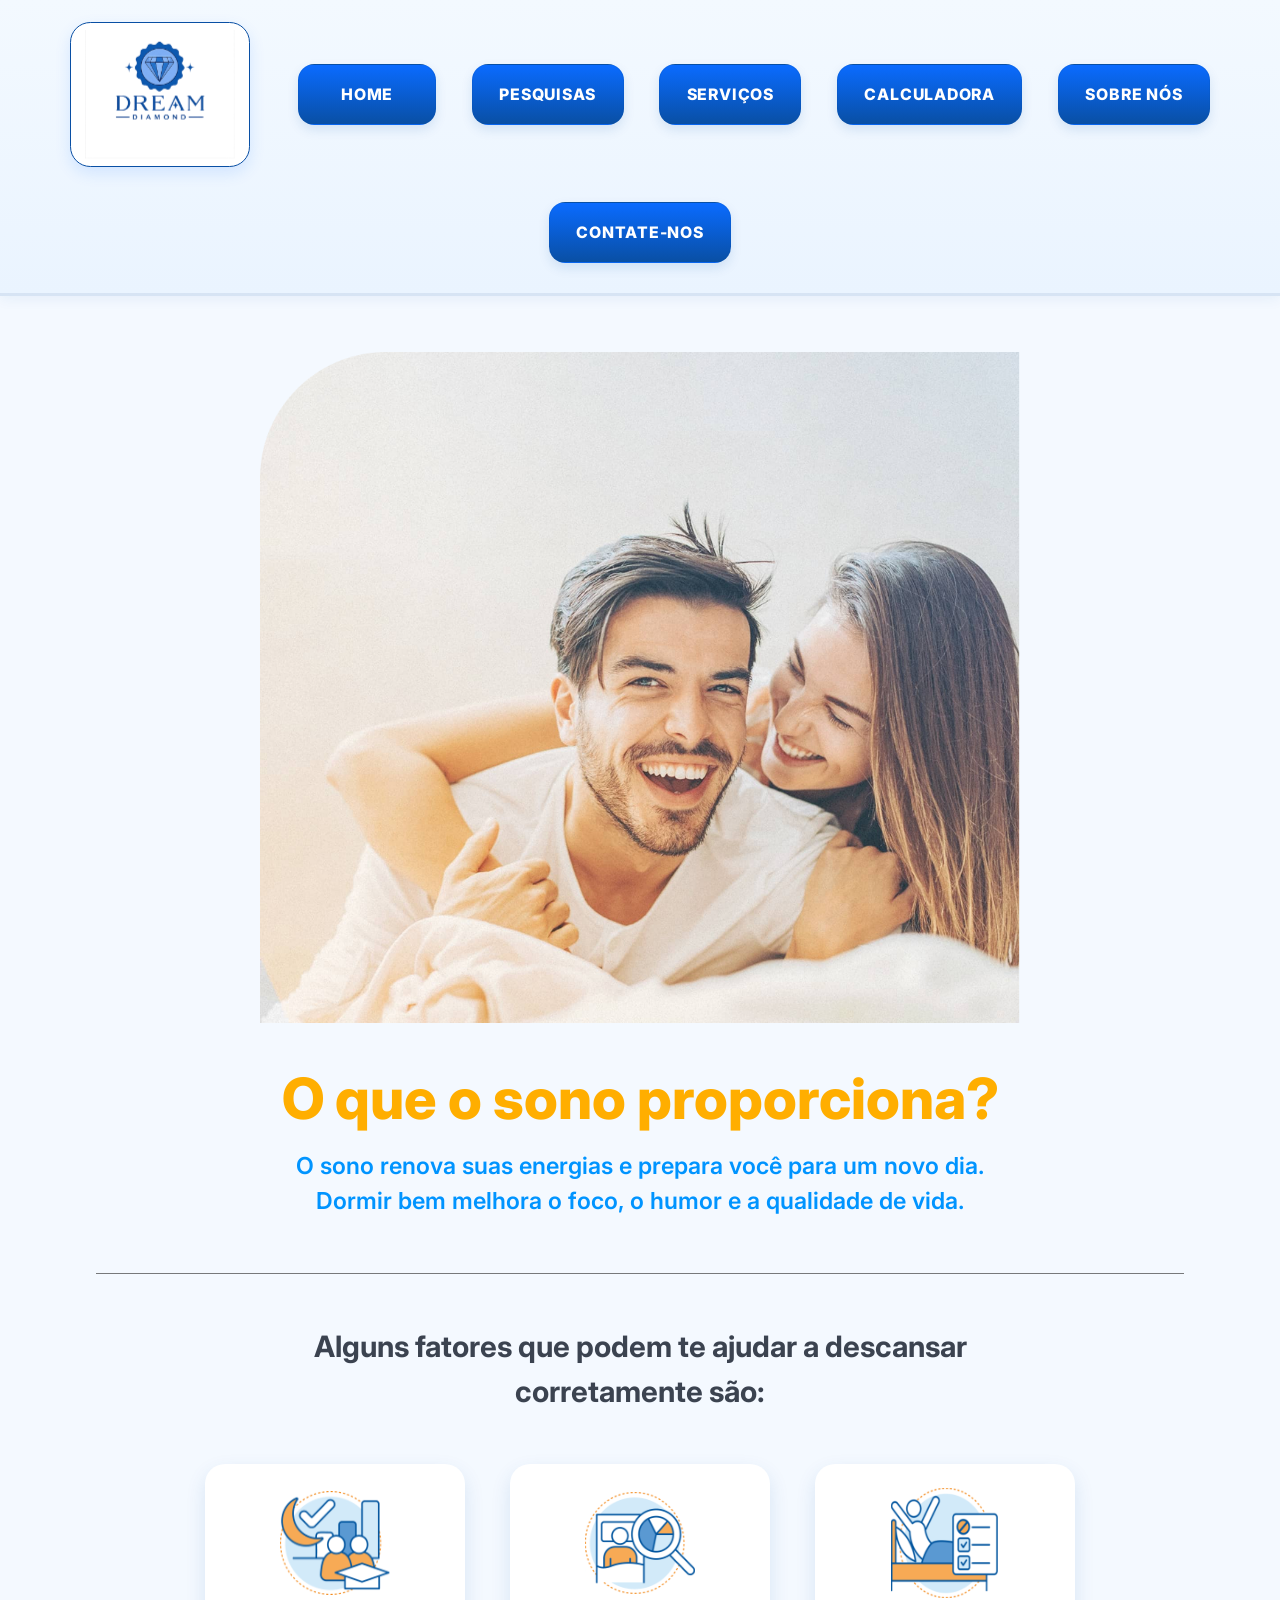
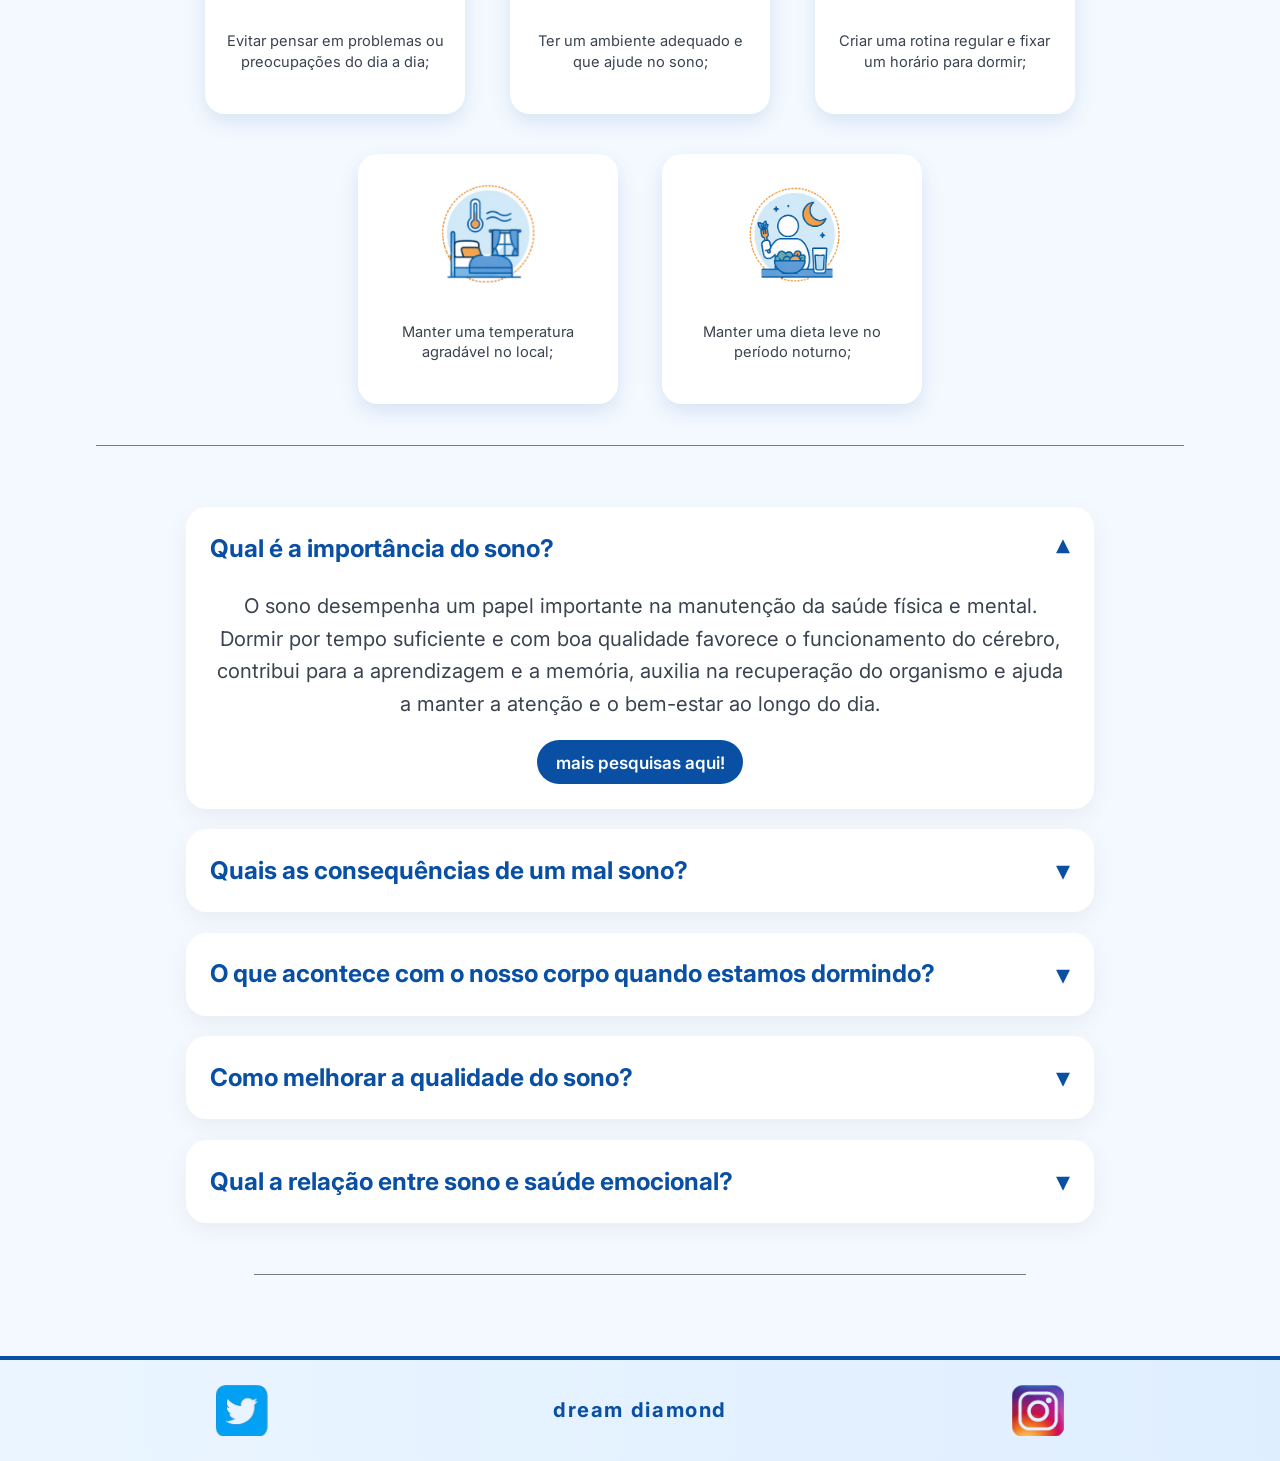
==== index.html @ f8bdc0c9 "page" ====
<!doctype html>
<html lang="pt-br">
  <head>
    <meta charset="UTF-8" />
    <meta name="viewport" content="width=device-width, initial-scale=1.0" />
    <title>Dream Diamond | Home</title>
    <link rel="preconnect" href="https://fonts.googleapis.com" />
    <link rel="preconnect" href="https://fonts.gstatic.com" crossorigin />
    <link
      href="https://fonts.googleapis.com/css2?family=Inter:wght@400;500;600;700;800;900&display=swap"
      rel="stylesheet"
    />
    <link rel="stylesheet" href="css/1-reset.css" />
    <link rel="stylesheet" href="css/Index.css" />
  </head>
  <body>
    <header>
      <nav>
        <ul class="nav-list">
          <li class="logo-item">
            <a href="01-index.html" class="logo-link">
              <img src="Icones/logo.svg" alt="Logo Dream Diamond" />
            </a>
          </li>
          <li><a href="01-index.html" class="ativo">HOME</a></li>
          <li><a href="02-pesquisas.html">PESQUISAS</a></li>
          <li><a href="03-servicos.html">SERVIÇOS</a></li>
          <li><a href="04-calculadora.html">CALCULADORA</a></li>
          <li><a href="05-sobreNos.html">SOBRE NÓS</a></li>
          <li><a href="06-contatenos.html">CONTATE-NOS</a></li>
        </ul>
      </nav>
    </header>

    <main>
      <section class="banner">
        <div class="banner-content">
          <img src="Imagens/img.home.png" alt="Ilustração relacionada ao sono" />
          <h1>O que o sono proporciona?</h1>
          <p>
            O sono renova suas energias e prepara você para um novo dia. Dormir
            bem melhora o foco, o humor e a qualidade de vida.
          </p>
        </div>
      </section>

      <section class="fatores">
        <h2>Alguns fatores que podem te ajudar a descansar corretamente são:</h2>

        <div class="fatores-grid">
          <ul class="div1">
            <li>
              <img src="Icones/home/DT-1.svg" alt="" />
              <p>Evitar pensar em problemas ou preocupações do dia a dia;</p>
            </li>
            <li>
              <img src="Icones/home/DT-2.svg" alt="" />
              <p>Ter um ambiente adequado e que ajude no sono;</p>
            </li>
            <li>
              <img src="Icones/home/DT-3.svg" alt="" />
              <p>Criar uma rotina regular e fixar um horário para dormir;</p>
            </li>
          </ul>

          <ul class="div2">
            <li>
              <img src="Icones/home/DT-4.svg" alt="" />
              <p>Manter uma temperatura agradável no local;</p>
            </li>
            <li>
              <img src="Icones/home/DT-5.png" alt="" />
              <p>Manter uma dieta leve no período noturno;</p>
            </li>
          </ul>
        </div>
      </section>

      <section class="pesquisas">
        <div class="pesquisa-item active">
          <button class="accordion-toggle" type="button" aria-expanded="true">
            <h2>Qual é a importância do sono?</h2>
            <span class="seta">▾</span>
          </button>
          <div class="accordion-content">
            <p>
              O sono desempenha um papel importante na manutenção da saúde física
              e mental. Dormir por tempo suficiente e com boa qualidade favorece o
              funcionamento do cérebro, contribui para a aprendizagem e a memória,
              auxilia na recuperação do organismo e ajuda a manter a atenção e o
              bem-estar ao longo do dia.
            </p>
            <a href="02-pesquisas.html">mais pesquisas aqui!</a>
          </div>
        </div>

        <div class="pesquisa-item">
          <button class="accordion-toggle" type="button" aria-expanded="false">
            <h2>Quais as consequências de um mal sono?</h2>
            <span class="seta">▾</span>
          </button>
          <div class="accordion-content">
            <p>
              A falta de um sono adequado pode afetar a saúde física e mental de
              diversas maneiras. No curto prazo, pode causar sonolência durante o
              dia, dificuldade de concentração, alterações de humor e redução do
              desempenho nas atividades diárias. Quando o problema se torna
              frequente, aumenta o risco de desenvolver doenças como hipertensão,
              diabetes tipo 2, obesidade e problemas cardiovasculares, além de
              comprometer o sistema imunológico.
            </p>
            <a href="02-pesquisas.html">mais pesquisas aqui!</a>
          </div>
        </div>

        <div class="pesquisa-item">
          <button class="accordion-toggle" type="button" aria-expanded="false">
            <h2>O que acontece com o nosso corpo quando estamos dormindo?</h2>
            <span class="seta">▾</span>
          </button>
          <div class="accordion-content">
            <p>
              Durante o sono, o corpo passa por diferentes fases que são
              importantes para a recuperação física e mental. Nas fases mais
              profundas do sono, a frequência cardíaca e a respiração diminuem, os
              músculos relaxam, ocorre a liberação de hormônios, os tecidos são
              reparados e as reservas de energia são restauradas. Já durante o
              sono REM, o cérebro permanece bastante ativo, sendo essa fase
              fundamental para a consolidação da memória, da aprendizagem e do
              processamento das informações adquiridas ao longo do dia.
            </p>
            <a href="02-pesquisas.html">mais pesquisas aqui!</a>
          </div>
        </div>

        <div class="pesquisa-item">
          <button class="accordion-toggle" type="button" aria-expanded="false">
            <h2>Como melhorar a qualidade do sono?</h2>
            <span class="seta">▾</span>
          </button>
          <div class="accordion-content">
            <p>
              Pequenos hábitos diários fazem muita diferença na qualidade do sono.
              Criar uma rotina regular, diminuir o uso de telas antes de dormir,
              manter o ambiente escuro e confortável e evitar cafeína à noite são
              passos simples que ajudam o corpo a descansar melhor e a regular o
              relógio biológico.
            </p>
            <a href="02-pesquisas.html">mais pesquisas aqui!</a>
          </div>
        </div>

        <div class="pesquisa-item">
          <button class="accordion-toggle" type="button" aria-expanded="false">
            <h2>Qual a relação entre sono e saúde emocional?</h2>
            <span class="seta">▾</span>
          </button>
          <div class="accordion-content">
            <p>
              O descanso adequado também influencia diretamente o humor e as
              emoções. Quando o sono é insuficiente, a irritabilidade, a ansiedade e
              a sensação de cansaço aumentam, dificultando o controle emocional e a
              concentração. Já uma boa noite de sono favorece mais equilíbrio,
              estabilidade mental e bem-estar no dia a dia.
            </p>
            <a href="02-pesquisas.html">mais pesquisas aqui!</a>
          </div>
        </div>
      </section>
    </main>

    <footer>
      <div>
        <ul>
          <li>
            <a href="#"><img src="Icones/Footer/twitter.svg" alt="twitter" /></a>
          </li>
        </ul>
      </div>
      <p>dream diamond</p>
      <div>
        <ul>
          <li>
            <a href="#"><img src="Icones/Footer/instagram.svg" alt="instagram" /></a>
          </li>
        </ul>
      </div>
    </footer>

    <script src="index.js"></script>
  </body>
</html>
---- css/Index.css ----
:root {
  --blue: #094fa4;
  --blue-strong: #0a6bff;
  --yellow: #ffae00;
  --sky: #0094ff;
  --text: #3b4350;
  --bg: #f4f9ff;
}

html {
  font-size: clamp(1rem, calc(0.5rem + 2vw), 1.625rem);
  text-align: center;
}

body {
  background: var(--bg);
  color: var(--text);
  font-family: "Inter", sans-serif;
  line-height: 1.5;
}

img {
  display: block;
  max-width: 100%;
}

header {
  background: linear-gradient(180deg, #f3f9ff 0%, #eaf4ff 100%);
  border-bottom: 3px solid rgba(9, 79, 164, 0.12);
  box-shadow: 0 4px 12px rgba(9, 79, 164, 0.06);
  padding: 0.8rem 0.75rem 1rem;
}

.nav-list {
  display: flex;
  flex-direction: column;
  align-items: center;
  justify-content: center;
  gap: 0.45rem;
  list-style: none;
}

.logo-item {
  width: 100%;
  display: flex;
  justify-content: center;
  margin-bottom: 0.2rem;
}

.logo-link {
  display: inline-flex;
  justify-content: center;
  align-items: center;
  padding: 0.35rem 0.7rem;
  border-radius: 1rem;
  background: #ffffff;
  border: 1px solid var(--blue);
  box-shadow: 0 6px 16px rgba(10, 107, 255, 0.12);
}

header img {
  width: 150px;
  margin: 0 auto;
}

header li {
  width: 100%;
}

header li a {
  display: block;
  width: 100%;
  background: linear-gradient(180deg, #0a6bff 0%, #094fa4 100%);
  color: #fff;
  padding: 0.6rem 0.75rem;
  border-radius: 0.8rem;
  border: 1px solid rgba(9, 79, 164, 0.18);
  font-size: 0.62rem;
  font-weight: 800;
  letter-spacing: 0.05em;
  text-align: center;
  box-shadow: 0 5px 12px rgba(9, 79, 164, 0.12);
  transition: transform 0.2s ease, box-shadow 0.2s ease, background 0.2s ease, color 0.2s ease;
}

header li a:hover {
  background: #ffffff;
  color: var(--blue-strong);
  border-color: var(--blue);
  box-shadow: 0 6px 16px rgba(10, 107, 255, 0.12);
  transform: translateY(-1px);
}

.banner {
  padding: 1.5rem 0 0;
}

.banner-content {
  display: flex;
  flex-direction: column;
  align-items: center;
}

.banner h1 {
  color: var(--yellow);
  padding: 1vw 1vw 0.5vw;
  font-size: 1.5rem;
  font-weight: 800;
}

.banner p {
  color: var(--sky);
  padding: 0 1.2rem 1.2rem;
  max-width: 680px;
  font-weight: 600;
}

.banner img {
  width: min(95%, 760px);
  margin: 0 auto;
  padding: 0.75rem 0 1rem;
}

.banner::after,
.fatores::after,
.pesquisas::after {
  content: "";
  display: block;
  width: 85%;
  height: 1px;
  background: rgba(68, 68, 68, 0.7);
  margin: 1.5rem auto 0;
}

.fatores {
  display: flex;
  flex-direction: column;
  align-items: center;
  justify-content: center;
  padding: 2rem 0 0;
}

.fatores h2 {
  padding: 0 1rem 1.5rem;
  max-width: 820px;
  text-align: center;
  color: var(--text);
  font-weight: 700;
}

.fatores-grid {
  width: 100%;
  display: flex;
  flex-direction: column;
  align-items: center;
  gap: 1rem;
}

.div1,
.div2 {
  width: 100%;
  display: flex;
  flex-wrap: wrap;
  justify-content: center;
  gap: 1rem;
  list-style: none;
}

.fatores li {
  flex: 1 1 180px;
  max-width: 215px;
  min-height: 220px;
  display: flex;
  flex-direction: column;
  align-items: center;
  justify-content: flex-start;
  text-align: center;
  gap: 0.8rem;
  font-size: 0.72rem;
  padding: 1.2rem 1rem;
  background: #fff;
  border-radius: 20px;
  box-shadow: 0 8px 20px rgba(9, 79, 164, 0.12);
  transition: transform 0.2s ease;
  margin: 0.5rem;
}

.fatores li:hover {
  transform: scale(1.04);
}

.fatores li img {
  width: 110px;
  height: 110px;
  object-fit: contain;
}

.fatores li p {
  display: flex;
  align-items: center;
  justify-content: center;
  flex: 1;
  line-height: 1.4;
  color: var(--text);
}

.pesquisas {
  display: flex;
  flex-direction: column;
  gap: 1rem;
  padding: 2rem 1rem 3rem;
}

.pesquisa-item {
  background: #fff;
  border-radius: 1rem;
  box-shadow: 0 8px 20px rgba(91, 103, 117, 0.08);
  overflow: hidden;
}

.accordion-toggle {
  width: 100%;
  display: flex;
  align-items: center;
  justify-content: space-between;
  gap: 1rem;
  background: transparent;
  border: none;
  cursor: pointer;
  text-align: left;
  padding: 1rem 1.2rem;
}

.accordion-toggle h2 {
  font-size: 1.05rem;
  color: var(--blue);
  line-height: 1.3;
  font-weight: 700;
}

.seta {
  font-size: 1.4rem;
  color: var(--blue);
  transition: transform 0.2s ease;
}

.pesquisa-item.active .seta {
  transform: rotate(180deg);
}

.accordion-content {
  max-height: 0;
  overflow: hidden;
  transition: max-height 0.3s ease, padding 0.3s ease;
  padding: 0 1.2rem;
}

.pesquisa-item.active .accordion-content {
  max-height: 500px;
  padding: 0 1.2rem 1.2rem;
}

.accordion-content p {
  color: var(--text);
  line-height: 1.6;
  margin-bottom: 1rem;
}

.accordion-content a {
  display: inline-block;
  background: var(--blue);
  color: #fff;
  padding: 0.45rem 0.9rem;
  border-radius: 999px;
  font-size: 0.84rem;
  font-weight: 600;
}

footer {
  display: flex;
  align-items: center;
  justify-content: space-between;
  gap: 0.8rem;
  padding: 0.9rem 1.1rem;
  background: linear-gradient(90deg, #eaf5ff 0%, #dfeeff 100%);
  border-top: 4px solid var(--blue);
}

footer > div {
  flex: 1;
  display: flex;
  justify-content: center;
  align-items: center;
}

footer ul {
  display: flex;
  align-items: center;
  justify-content: center;
  gap: 1.25rem;
  list-style: none;
  width: 100%;
}

footer li {
  display: flex;
  align-items: center;
  justify-content: center;
  width: auto;
}

footer a {
  display: inline-flex;
  align-items: center;
  justify-content: center;
  transition: transform 0.2s ease;
}

footer a:hover {
  transform: translateY(-1px);
}

footer img {
  width: 32px;
  min-width: 32px;
  height: auto;
  display: block;
}

footer p {
  flex: 1;
  margin: 0;
  font-weight: 700;
  text-transform: lowercase;
  color: var(--blue);
  letter-spacing: 0.08em;
}
/* Media Queries */

@media (min-width: 720px) {
  header {
    padding: 1rem 1.25rem 1.5rem;
  }

  .nav-list {
    flex-direction: row;
    flex-wrap: wrap;
    justify-content: center;
    gap: 0.8rem;
  }

  .logo-item {
    width: auto;
    margin: 0 0.6rem 0 0;
  }

  header li {
    width: auto;
  }

  header li a {
    width: auto;
    min-width: 118px;
    padding: 0.8rem 1rem;
    font-size: 0.72rem;
  }

  .banner {
    padding-top: 2rem;
  }

  .banner h1 {
    font-size: 2.2rem;
  }

  .banner p {
    font-size: 1.05rem;
  }

  .fatores {
    padding-top: 2.5rem;
  }

  .fatores h2 {
    font-size: 1.45rem;
    margin-bottom: 0.5rem;
  }

  .fatores-grid {
    width: min(960px, 90%);
    margin: 0 auto;
  }

  .div1,
  .div2 {
    flex-wrap: nowrap;
    gap: 1.2rem;
  }

  .fatores li {
    flex: 1 1 0;
    max-width: 240px;
    min-height: 240px;
  }

  .pesquisas {
    max-width: 980px;
    margin: 0 auto;
    padding: 2.5rem 1.5rem 3rem;
  }

  .accordion-toggle h2 {
    font-size: 1.2rem;
  }
}

@media (min-width: 1024px) {
  html {
    font-size: clamp(1rem, 0.55rem + 0.9vw, 1.5rem);
  }

  header {
    padding: 1.1rem 2rem 1.5rem;
  }

  .nav-list {
    flex-direction: row;
    gap: 1.75rem;
    justify-content: center;
    align-items: center;
  }

  header li a {
    min-width: 138px;
    padding: 0.85rem 1.3rem;
    font-size: 0.78rem;
  }

  footer {
    padding: 1.2rem 2.5rem;
  }

  footer ul {
    gap: 1.5rem;
  }

  footer a {
    width: 52px;
    height: 52px;
  }

  footer img {
    width: 52px;
    min-width: 52px;
  }

  footer p {
    font-size: 1rem;
  }

  .banner h1 {
    font-size: 2.8rem;
  }

  .banner p {
    max-width: 760px;
    font-size: 1.15rem;
  }

  .fatores li {
    max-width: 260px;
    min-height: 250px;
  }

  .pesquisas {
    padding: 3rem 1.75rem 4rem;
  }
}
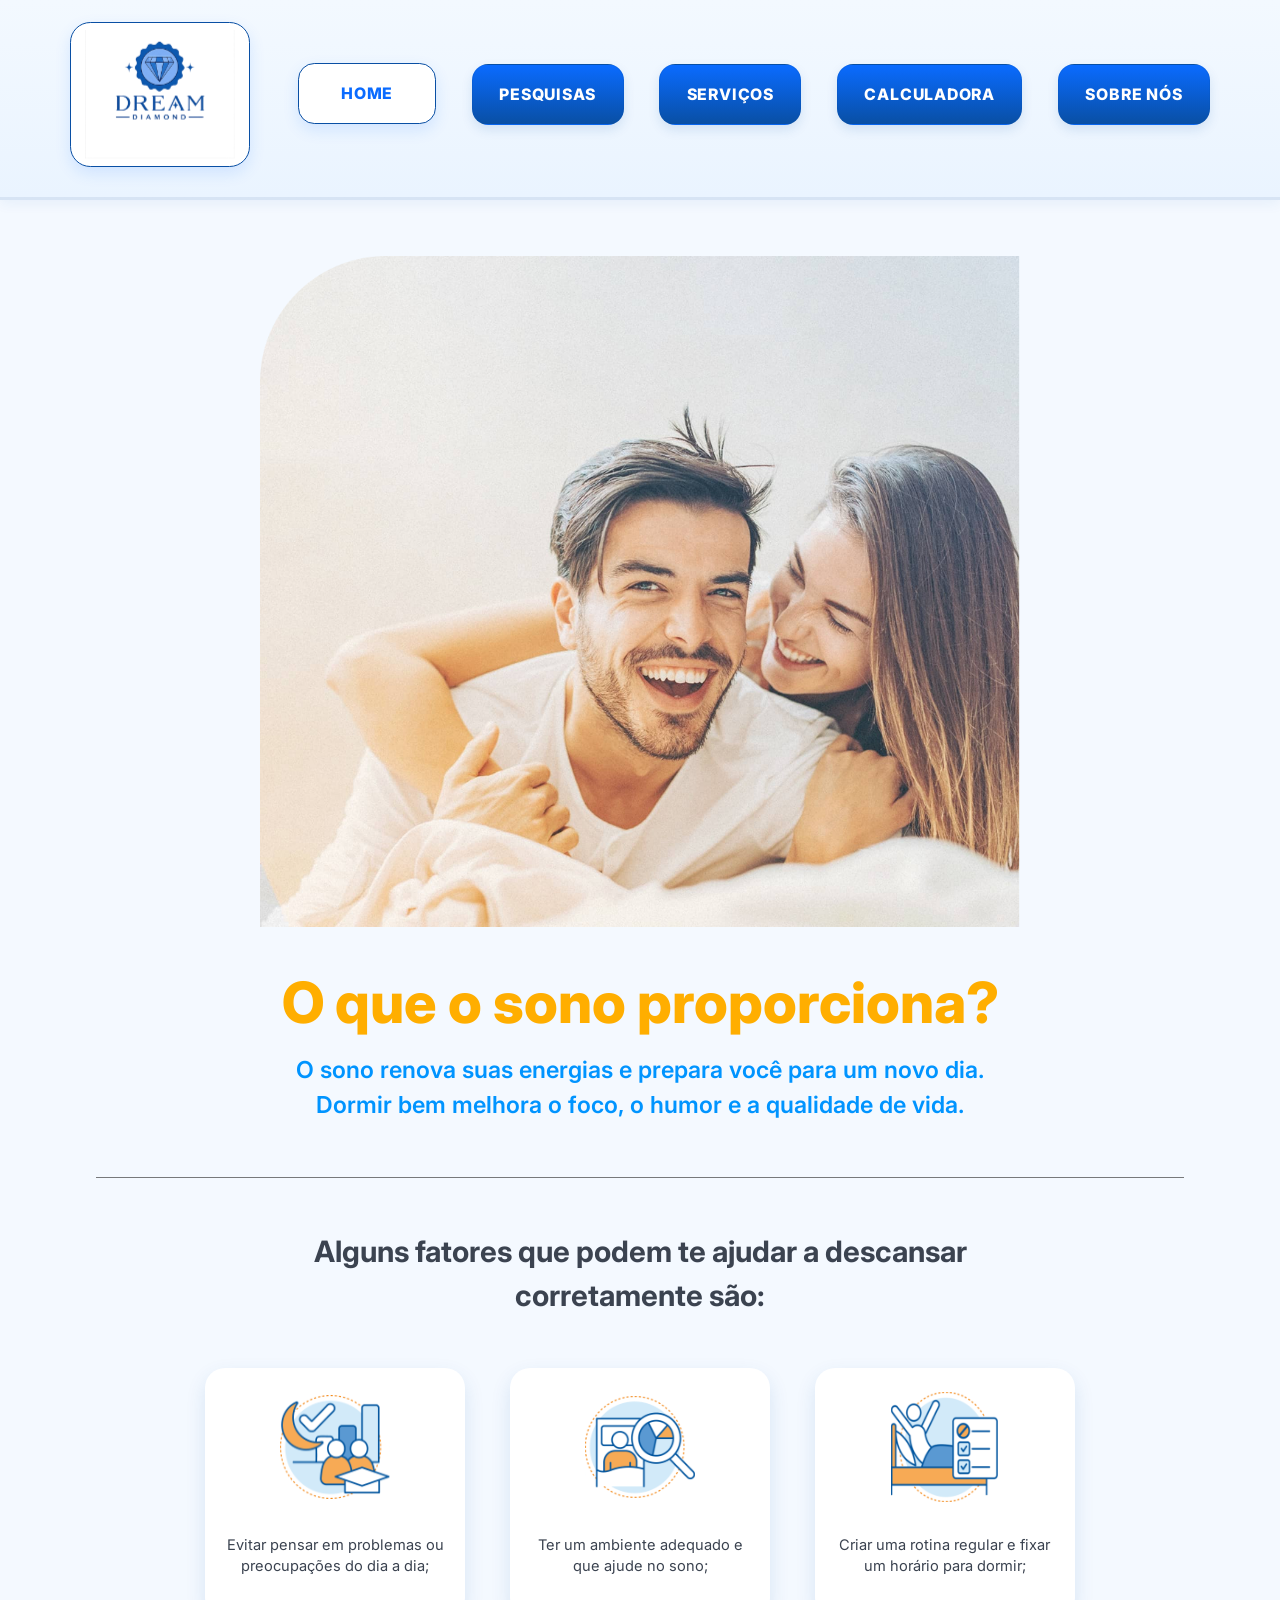
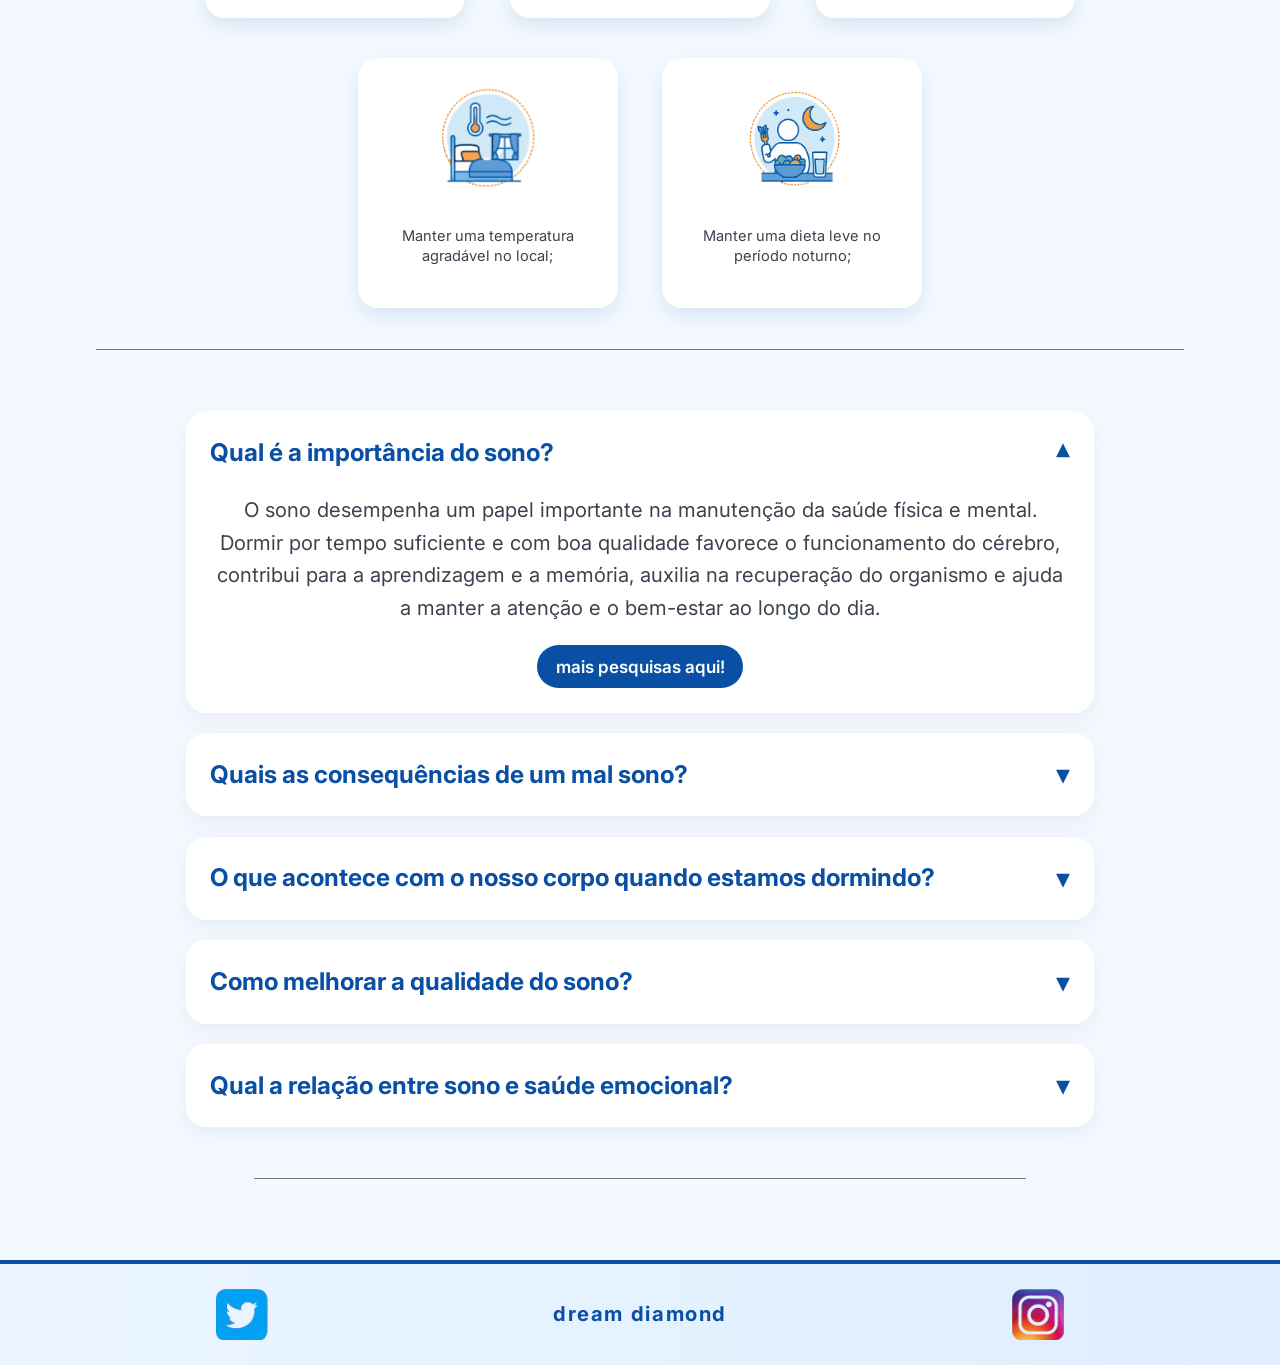
==== commit d00cac47: "Coloquei os ativos em cada página, para quando você entrar em uma página aparecer em qual página voc" ====
--- a/index.html
+++ b/index.html
@@ -1,192 +1,201 @@
-<!doctype html>
-<html lang="pt-br">
-  <head>
-    <meta charset="UTF-8" />
-    <meta name="viewport" content="width=device-width, initial-scale=1.0" />
-    <title>Dream Diamond | Home</title>
-    <link rel="preconnect" href="https://fonts.googleapis.com" />
-    <link rel="preconnect" href="https://fonts.gstatic.com" crossorigin />
-    <link
-      href="https://fonts.googleapis.com/css2?family=Inter:wght@400;500;600;700;800;900&display=swap"
-      rel="stylesheet"
-    />
-    <link rel="stylesheet" href="css/1-reset.css" />
-    <link rel="stylesheet" href="css/Index.css" />
-  </head>
-  <body>
-    <header>
-      <nav>
-        <ul class="nav-list">
-          <li class="logo-item">
-            <a href="01-index.html" class="logo-link">
-              <img src="Icones/logo.svg" alt="Logo Dream Diamond" />
-            </a>
-          </li>
-          <li><a href="01-index.html" class="ativo">HOME</a></li>
-          <li><a href="02-pesquisas.html">PESQUISAS</a></li>
-          <li><a href="03-servicos.html">SERVIÇOS</a></li>
-          <li><a href="04-calculadora.html">CALCULADORA</a></li>
-          <li><a href="05-sobreNos.html">SOBRE NÓS</a></li>
-          <li><a href="06-contatenos.html">CONTATE-NOS</a></li>
-        </ul>
-      </nav>
-    </header>
-
-    <main>
-      <section class="banner">
-        <div class="banner-content">
-          <img src="Imagens/img.home.png" alt="Ilustração relacionada ao sono" />
-          <h1>O que o sono proporciona?</h1>
-          <p>
-            O sono renova suas energias e prepara você para um novo dia. Dormir
-            bem melhora o foco, o humor e a qualidade de vida.
-          </p>
-        </div>
-      </section>
-
-      <section class="fatores">
-        <h2>Alguns fatores que podem te ajudar a descansar corretamente são:</h2>
-
-        <div class="fatores-grid">
-          <ul class="div1">
-            <li>
-              <img src="Icones/home/DT-1.svg" alt="" />
-              <p>Evitar pensar em problemas ou preocupações do dia a dia;</p>
-            </li>
-            <li>
-              <img src="Icones/home/DT-2.svg" alt="" />
-              <p>Ter um ambiente adequado e que ajude no sono;</p>
-            </li>
-            <li>
-              <img src="Icones/home/DT-3.svg" alt="" />
-              <p>Criar uma rotina regular e fixar um horário para dormir;</p>
-            </li>
-          </ul>
-
-          <ul class="div2">
-            <li>
-              <img src="Icones/home/DT-4.svg" alt="" />
-              <p>Manter uma temperatura agradável no local;</p>
-            </li>
-            <li>
-              <img src="Icones/home/DT-5.png" alt="" />
-              <p>Manter uma dieta leve no período noturno;</p>
-            </li>
-          </ul>
-        </div>
-      </section>
-
-      <section class="pesquisas">
-        <div class="pesquisa-item active">
-          <button class="accordion-toggle" type="button" aria-expanded="true">
-            <h2>Qual é a importância do sono?</h2>
-            <span class="seta">▾</span>
-          </button>
-          <div class="accordion-content">
-            <p>
-              O sono desempenha um papel importante na manutenção da saúde física
-              e mental. Dormir por tempo suficiente e com boa qualidade favorece o
-              funcionamento do cérebro, contribui para a aprendizagem e a memória,
-              auxilia na recuperação do organismo e ajuda a manter a atenção e o
-              bem-estar ao longo do dia.
-            </p>
-            <a href="02-pesquisas.html">mais pesquisas aqui!</a>
-          </div>
-        </div>
-
-        <div class="pesquisa-item">
-          <button class="accordion-toggle" type="button" aria-expanded="false">
-            <h2>Quais as consequências de um mal sono?</h2>
-            <span class="seta">▾</span>
-          </button>
-          <div class="accordion-content">
-            <p>
-              A falta de um sono adequado pode afetar a saúde física e mental de
-              diversas maneiras. No curto prazo, pode causar sonolência durante o
-              dia, dificuldade de concentração, alterações de humor e redução do
-              desempenho nas atividades diárias. Quando o problema se torna
-              frequente, aumenta o risco de desenvolver doenças como hipertensão,
-              diabetes tipo 2, obesidade e problemas cardiovasculares, além de
-              comprometer o sistema imunológico.
-            </p>
-            <a href="02-pesquisas.html">mais pesquisas aqui!</a>
-          </div>
-        </div>
-
-        <div class="pesquisa-item">
-          <button class="accordion-toggle" type="button" aria-expanded="false">
-            <h2>O que acontece com o nosso corpo quando estamos dormindo?</h2>
-            <span class="seta">▾</span>
-          </button>
-          <div class="accordion-content">
-            <p>
-              Durante o sono, o corpo passa por diferentes fases que são
-              importantes para a recuperação física e mental. Nas fases mais
-              profundas do sono, a frequência cardíaca e a respiração diminuem, os
-              músculos relaxam, ocorre a liberação de hormônios, os tecidos são
-              reparados e as reservas de energia são restauradas. Já durante o
-              sono REM, o cérebro permanece bastante ativo, sendo essa fase
-              fundamental para a consolidação da memória, da aprendizagem e do
-              processamento das informações adquiridas ao longo do dia.
-            </p>
-            <a href="02-pesquisas.html">mais pesquisas aqui!</a>
-          </div>
-        </div>
-
-        <div class="pesquisa-item">
-          <button class="accordion-toggle" type="button" aria-expanded="false">
-            <h2>Como melhorar a qualidade do sono?</h2>
-            <span class="seta">▾</span>
-          </button>
-          <div class="accordion-content">
-            <p>
-              Pequenos hábitos diários fazem muita diferença na qualidade do sono.
-              Criar uma rotina regular, diminuir o uso de telas antes de dormir,
-              manter o ambiente escuro e confortável e evitar cafeína à noite são
-              passos simples que ajudam o corpo a descansar melhor e a regular o
-              relógio biológico.
-            </p>
-            <a href="02-pesquisas.html">mais pesquisas aqui!</a>
-          </div>
-        </div>
-
-        <div class="pesquisa-item">
-          <button class="accordion-toggle" type="button" aria-expanded="false">
-            <h2>Qual a relação entre sono e saúde emocional?</h2>
-            <span class="seta">▾</span>
-          </button>
-          <div class="accordion-content">
-            <p>
-              O descanso adequado também influencia diretamente o humor e as
-              emoções. Quando o sono é insuficiente, a irritabilidade, a ansiedade e
-              a sensação de cansaço aumentam, dificultando o controle emocional e a
-              concentração. Já uma boa noite de sono favorece mais equilíbrio,
-              estabilidade mental e bem-estar no dia a dia.
-            </p>
-            <a href="02-pesquisas.html">mais pesquisas aqui!</a>
-          </div>
-        </div>
-      </section>
-    </main>
-
-    <footer>
-      <div>
-        <ul>
-          <li>
-            <a href="#"><img src="Icones/Footer/twitter.svg" alt="twitter" /></a>
-          </li>
-        </ul>
-      </div>
-      <p>dream diamond</p>
-      <div>
-        <ul>
-          <li>
-            <a href="#"><img src="Icones/Footer/instagram.svg" alt="instagram" /></a>
-          </li>
-        </ul>
-      </div>
-    </footer>
-
-    <script src="index.js"></script>
-  </body>
-</html>
+<!doctype html>
+<html lang="pt-br">
+  <head>
+    <meta charset="UTF-8">
+    <meta name="viewport" content="width=device-width, initial-scale=1.0">
+    <title>Dream Diamond | Home</title>
+    <link rel="preconnect" href="https://fonts.googleapis.com">
+    <link rel="preconnect" href="https://fonts.gstatic.com" crossorigin>
+    <link
+      href="https://fonts.googleapis.com/css2?family=Inter:wght@400;500;600;700;800;900&display=swap"
+      rel="stylesheet"
+    >
+    <link rel="stylesheet" href="css/reset.css">
+    <link rel="stylesheet" href="css/Index.css">
+  </head>
+  <body>
+    <header>
+      <nav>
+        <ul class="nav-list">
+          <li class="logo-item">
+            <a href="index.html" class="logo-link">
+              <img src="Icones/logo.svg" alt="Logo Dream Diamond">
+            </a>
+          </li>
+          <li><a href="index.html" class="ativo">HOME</a></li>
+          <li><a href="pesquisas.html">PESQUISAS</a></li>
+          <li><a href="servicos.html">SERVIÇOS</a></li>
+          <li><a href="calculadora.html">CALCULADORA</a></li>
+          <li><a href="sobreNos.html">SOBRE NÓS</a></li>
+        </ul>
+      </nav>
+    </header>
+
+    <main>
+      <section class="banner">
+        <div class="banner-content">
+          <img src="Imagens/img.home.png" alt="Ilustração relacionada ao sono">
+          <h1>O que o sono proporciona?</h1>
+          <p>
+            O sono renova suas energias e prepara você para um novo dia. Dormir
+            bem melhora o foco, o humor e a qualidade de vida.
+          </p>
+        </div>
+      </section>
+
+      <section class="fatores">
+        <h2>Alguns fatores que podem te ajudar a descansar corretamente são:</h2>
+
+        <div class="fatores-grid">
+          <ul class="div1">
+            <li>
+              <img src="Icones/home/DT-1.svg" alt="">
+              <p>Evitar pensar em problemas ou preocupações do dia a dia;</p>
+            </li>
+            <li>
+              <img src="Icones/home/DT-2.svg" alt="">
+              <p>Ter um ambiente adequado e que ajude no sono;</p>
+            </li>
+            <li>
+              <img src="Icones/home/DT-3.svg" alt="">
+              <p>Criar uma rotina regular e fixar um horário para dormir;</p>
+            </li>
+          </ul>
+
+          <ul class="div2">
+            <li>
+              <img src="Icones/home/DT-4.svg" alt="">
+              <p>Manter uma temperatura agradável no local;</p>
+            </li>
+            <li>
+              <img src="Icones/home/DT-5.png" alt="">
+              <p>Manter uma dieta leve no período noturno;</p>
+            </li>
+          </ul>
+        </div>
+      </section>
+
+      <section class="pesquisas">
+        <div class="pesquisa-item active">
+          <h2 class="accordion-heading">
+            <button class="accordion-toggle" type="button" aria-expanded="true">
+              <span class="accordion-title">Qual é a importância do sono?</span>
+              <span class="seta" aria-hidden="true">▾</span>
+            </button>
+          </h2>
+          <div class="accordion-content">
+            <p>
+              O sono desempenha um papel importante na manutenção da saúde física
+              e mental. Dormir por tempo suficiente e com boa qualidade favorece o
+              funcionamento do cérebro, contribui para a aprendizagem e a memória,
+              auxilia na recuperação do organismo e ajuda a manter a atenção e o
+              bem-estar ao longo do dia.
+            </p>
+            <a href="02-pesquisas.html">mais pesquisas aqui!</a>
+          </div>
+        </div>
+
+        <div class="pesquisa-item">
+          <h2 class="accordion-heading">
+            <button class="accordion-toggle" type="button" aria-expanded="false">
+              <span class="accordion-title">Quais as consequências de um mal sono?</span>
+              <span class="seta" aria-hidden="true">▾</span>
+            </button>
+          </h2>
+          <div class="accordion-content">
+            <p>
+              A falta de um sono adequado pode afetar a saúde física e mental de
+              diversas maneiras. No curto prazo, pode causar sonolência durante o
+              dia, dificuldade de concentração, alterações de humor e redução do
+              desempenho nas atividades diárias. Quando o problema se torna
+              frequente, aumenta o risco de desenvolver doenças como hipertensão,
+              diabetes tipo 2, obesidade e problemas cardiovasculares, além de
+              comprometer o sistema imunológico.
+            </p>
+            <a href="02-pesquisas.html">mais pesquisas aqui!</a>
+          </div>
+        </div>
+
+        <div class="pesquisa-item">
+          <h2 class="accordion-heading">
+            <button class="accordion-toggle" type="button" aria-expanded="false">
+              <span class="accordion-title">O que acontece com o nosso corpo quando estamos dormindo?</span>
+              <span class="seta" aria-hidden="true">▾</span>
+            </button>
+          </h2>
+          <div class="accordion-content">
+            <p>
+              Durante o sono, o corpo passa por diferentes fases que são
+              importantes para a recuperação física e mental. Nas fases mais
+              profundas do sono, a frequência cardíaca e a respiração diminuem, os
+              músculos relaxam, ocorre a liberação de hormônios, os tecidos são
+              reparados e as reservas de energia são restauradas. Já durante o
+              sono REM, o cérebro permanece bastante ativo, sendo essa fase
+              fundamental para a consolidação da memória, da aprendizagem e do
+              processamento das informações adquiridas ao longo do dia.
+            </p>
+            <a href="02-pesquisas.html">mais pesquisas aqui!</a>
+          </div>
+        </div>
+
+        <div class="pesquisa-item">
+          <h2 class="accordion-heading">
+            <button class="accordion-toggle" type="button" aria-expanded="false">
+              <span class="accordion-title">Como melhorar a qualidade do sono?</span>
+              <span class="seta" aria-hidden="true">▾</span>
+            </button>
+          </h2>
+          <div class="accordion-content">
+            <p>
+              Pequenos hábitos diários fazem muita diferença na qualidade do sono.
+              Criar uma rotina regular, diminuir o uso de telas antes de dormir,
+              manter o ambiente escuro e confortável e evitar cafeína à noite são
+              passos simples que ajudam o corpo a descansar melhor e a regular o
+              relógio biológico.
+            </p>
+            <a href="02-pesquisas.html">mais pesquisas aqui!</a>
+          </div>
+        </div>
+
+        <div class="pesquisa-item">
+          <h2 class="accordion-heading">
+            <button class="accordion-toggle" type="button" aria-expanded="false">
+              <span class="accordion-title">Qual a relação entre sono e saúde emocional?</span>
+              <span class="seta" aria-hidden="true">▾</span>
+            </button>
+          </h2>
+          <div class="accordion-content">
+            <p>
+              O descanso adequado também influencia diretamente o humor e as
+              emoções. Quando o sono é insuficiente, a irritabilidade, a ansiedade e
+              a sensação de cansaço aumentam, dificultando o controle emocional e a
+              concentração. Já uma boa noite de sono favorece mais equilíbrio,
+              estabilidade mental e bem-estar no dia a dia.
+            </p>
+            <a href="02-pesquisas.html">mais pesquisas aqui!</a>
+          </div>
+        </div>
+      </section>
+    </main>
+
+    <footer>
+      <div>
+        <ul>
+          <li>
+            <a href="#"><img src="Icones/Footer/twitter.svg" alt="twitter"></a>
+          </li>
+        </ul>
+      </div>
+      <p>dream diamond</p>
+      <div>
+        <ul>
+          <li>
+            <a href="#"><img src="Icones/Footer/instagram.svg" alt="instagram"></a>
+          </li>
+        </ul>
+      </div>
+    </footer>
+
+    <script src="index.js"></script>
+  </body>
+</html>
--- a/css/Index.css
+++ b/css/Index.css
@@ -1,10 +1,10 @@
 :root {
-  --blue: #094fa4;
-  --blue-strong: #0a6bff;
-  --yellow: #ffae00;
-  --sky: #0094ff;
-  --text: #3b4350;
-  --bg: #f4f9ff;
+  --cor-azul-principal: #094fa4;
+  --cor-hover-menu: #0a6bff;
+  --cor-titulo-banner: #ffae00;
+  --cor-texto-banner: #0094ff;
+  --cor-texto-principal: #3b4350;
+  --cor-fundo-pagina: #f4f9ff;
 }
 
 html {
@@ -13,8 +13,8 @@
 }
 
 body {
-  background: var(--bg);
-  color: var(--text);
+  background: var(--cor-fundo-pagina);
+  color: var(--cor-texto-principal);
   font-family: "Inter", sans-serif;
   line-height: 1.5;
 }
@@ -37,7 +37,7 @@
   align-items: center;
   justify-content: center;
   gap: 0.45rem;
-  list-style: none;
+
 }
 
 .logo-item {
@@ -54,7 +54,7 @@
   padding: 0.35rem 0.7rem;
   border-radius: 1rem;
   background: #ffffff;
-  border: 1px solid var(--blue);
+  border: 1px solid var(--cor-azul-principal);
   box-shadow: 0 6px 16px rgba(10, 107, 255, 0.12);
 }
 
@@ -83,10 +83,10 @@
   transition: transform 0.2s ease, box-shadow 0.2s ease, background 0.2s ease, color 0.2s ease;
 }
 
-header li a:hover {
+header li a:hover , header li a.ativo {
   background: #ffffff;
-  color: var(--blue-strong);
-  border-color: var(--blue);
+  color: var(--cor-hover-menu);
+  border-color: var(--cor-azul-principal);
   box-shadow: 0 6px 16px rgba(10, 107, 255, 0.12);
   transform: translateY(-1px);
 }
@@ -102,14 +102,14 @@
 }
 
 .banner h1 {
-  color: var(--yellow);
+  color: var(--cor-titulo-banner);
   padding: 1vw 1vw 0.5vw;
   font-size: 1.5rem;
   font-weight: 800;
 }
 
 .banner p {
-  color: var(--sky);
+  color: var(--cor-texto-banner);
   padding: 0 1.2rem 1.2rem;
   max-width: 680px;
   font-weight: 600;
@@ -144,7 +144,7 @@
   padding: 0 1rem 1.5rem;
   max-width: 820px;
   text-align: center;
-  color: var(--text);
+  color: var(--cor-texto-principal);
   font-weight: 700;
 }
 
@@ -201,7 +201,7 @@
   justify-content: center;
   flex: 1;
   line-height: 1.4;
-  color: var(--text);
+  color: var(--cor-texto-principal);
 }
 
 .pesquisas {
@@ -231,16 +231,17 @@
   padding: 1rem 1.2rem;
 }
 
-.accordion-toggle h2 {
+.accordion-title {
+  display: block;
   font-size: 1.05rem;
-  color: var(--blue);
+  color: var(--cor-azul-principal);
   line-height: 1.3;
   font-weight: 700;
 }
 
 .seta {
   font-size: 1.4rem;
-  color: var(--blue);
+  color: var(--cor-azul-principal);
   transition: transform 0.2s ease;
 }
 
@@ -261,14 +262,14 @@
 }
 
 .accordion-content p {
-  color: var(--text);
+  color: var(--cor-texto-principal);
   line-height: 1.6;
   margin-bottom: 1rem;
 }
 
 .accordion-content a {
   display: inline-block;
-  background: var(--blue);
+  background: var(--cor-azul-principal);
   color: #fff;
   padding: 0.45rem 0.9rem;
   border-radius: 999px;
@@ -283,7 +284,7 @@
   gap: 0.8rem;
   padding: 0.9rem 1.1rem;
   background: linear-gradient(90deg, #eaf5ff 0%, #dfeeff 100%);
-  border-top: 4px solid var(--blue);
+  border-top: 4px solid var(--cor-azul-principal);
 }
 
 footer > div {
@@ -332,7 +333,7 @@
   margin: 0;
   font-weight: 700;
   text-transform: lowercase;
-  color: var(--blue);
+  color: var(--cor-azul-principal);
   letter-spacing: 0.08em;
 }
 /* Media Queries */
@@ -409,7 +410,7 @@
     padding: 2.5rem 1.5rem 3rem;
   }
 
-  .accordion-toggle h2 {
+  .accordion-title {
     font-size: 1.2rem;
   }
 }
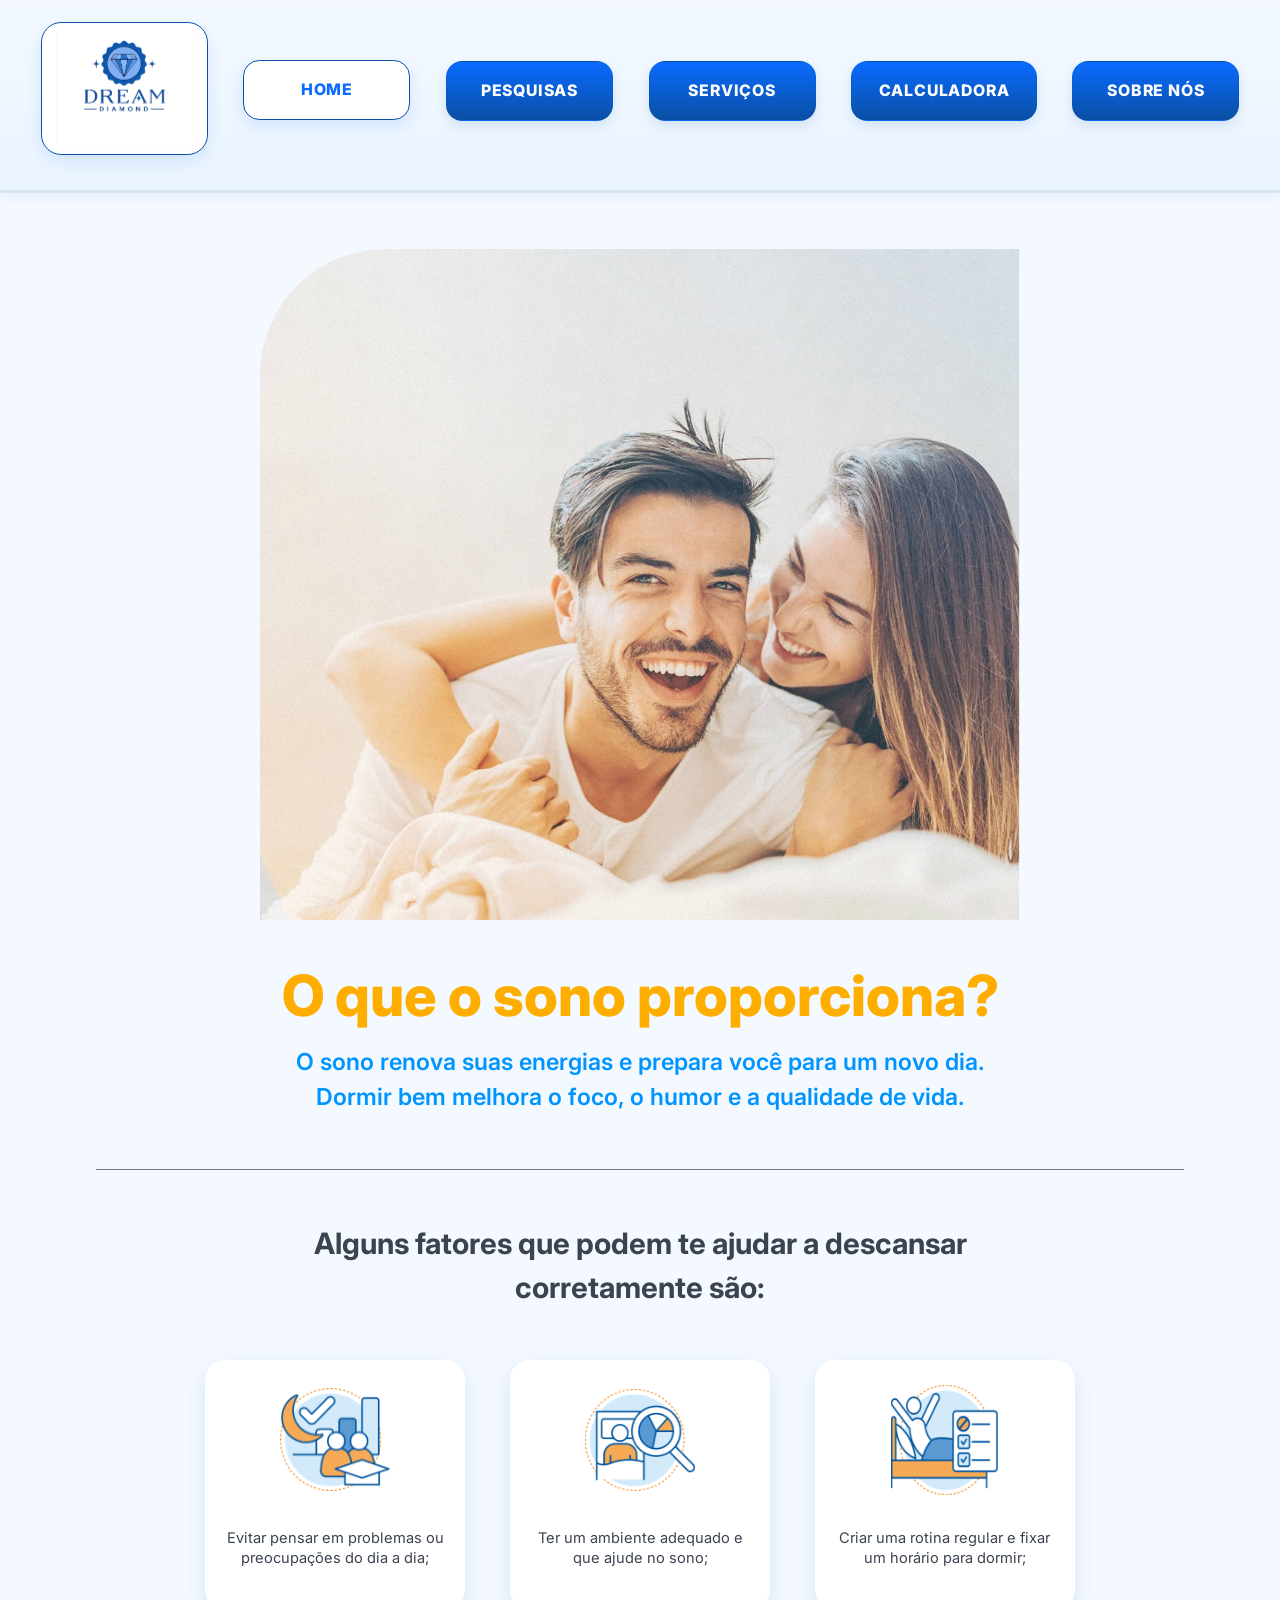
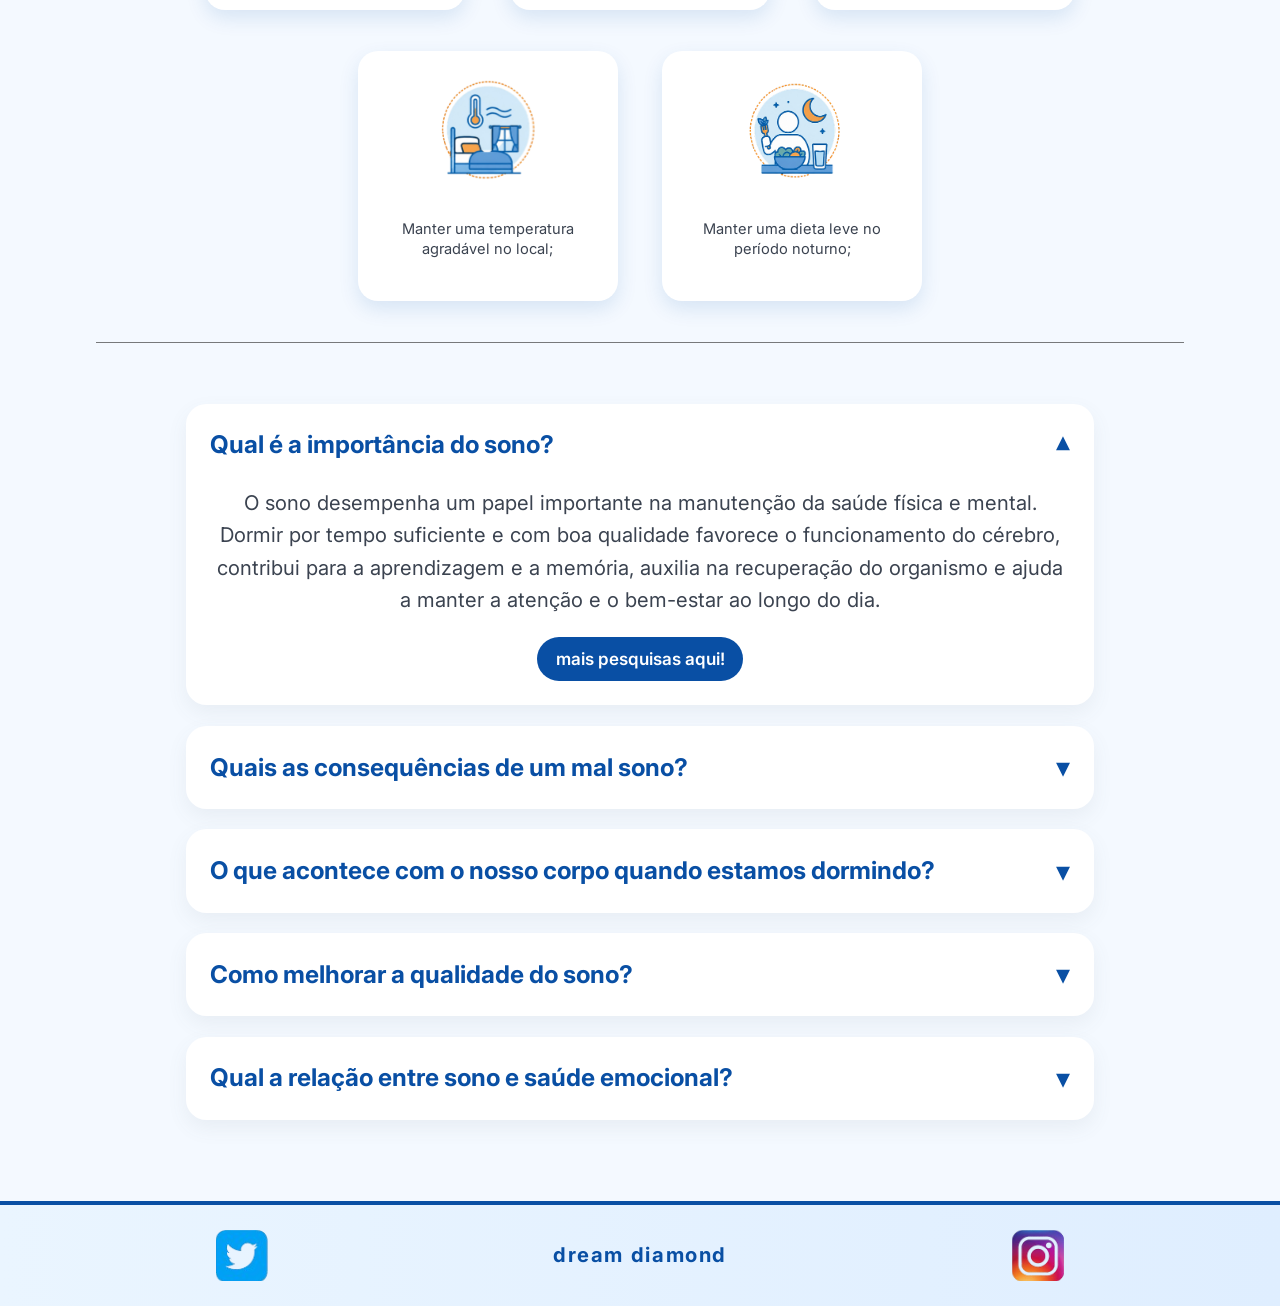
==== commit 25f904a3: "Organiza estilos e melhora a interatividade dos serviços" ====
--- a/index.html
+++ b/index.html
@@ -91,7 +91,7 @@
               auxilia na recuperação do organismo e ajuda a manter a atenção e o
               bem-estar ao longo do dia.
             </p>
-            <a href="02-pesquisas.html">mais pesquisas aqui!</a>
+            <a href="pesquisas.html">mais pesquisas aqui!</a>
           </div>
         </div>
 
@@ -112,7 +112,7 @@
               diabetes tipo 2, obesidade e problemas cardiovasculares, além de
               comprometer o sistema imunológico.
             </p>
-            <a href="02-pesquisas.html">mais pesquisas aqui!</a>
+            <a href="pesquisas.html">mais pesquisas aqui!</a>
           </div>
         </div>
 
@@ -134,7 +134,7 @@
               fundamental para a consolidação da memória, da aprendizagem e do
               processamento das informações adquiridas ao longo do dia.
             </p>
-            <a href="02-pesquisas.html">mais pesquisas aqui!</a>
+            <a href="pesquisas.html">mais pesquisas aqui!</a>
           </div>
         </div>
 
@@ -153,7 +153,7 @@
               passos simples que ajudam o corpo a descansar melhor e a regular o
               relógio biológico.
             </p>
-            <a href="02-pesquisas.html">mais pesquisas aqui!</a>
+            <a href="pesquisas.html">mais pesquisas aqui!</a>
           </div>
         </div>
 
@@ -172,7 +172,7 @@
               concentração. Já uma boa noite de sono favorece mais equilíbrio,
               estabilidade mental e bem-estar no dia a dia.
             </p>
-            <a href="02-pesquisas.html">mais pesquisas aqui!</a>
+            <a href="pesquisas.html">mais pesquisas aqui!</a>
           </div>
         </div>
       </section>
@@ -182,7 +182,7 @@
       <div>
         <ul>
           <li>
-            <a href="#"><img src="Icones/Footer/twitter.svg" alt="twitter"></a>
+            <a href="https://x.com/DreamDiamond_"><img src="Icones/Footer/twitter.svg" alt="twitter"></a>
           </li>
         </ul>
       </div>
@@ -190,7 +190,7 @@
       <div>
         <ul>
           <li>
-            <a href="#"><img src="Icones/Footer/instagram.svg" alt="instagram"></a>
+            <a href="https://www.instagram.com/dream.diamondifc/"><img src="Icones/Footer/instagram.svg" alt="instagram"></a>
           </li>
         </ul>
       </div>
--- a/css/Index.css
+++ b/css/Index.css
@@ -7,6 +7,7 @@
   --cor-fundo-pagina: #f4f9ff;
 }
 
+/* === estilos globais === */
 html {
   font-size: clamp(1rem, calc(0.5rem + 2vw), 1.625rem);
   text-align: center;
@@ -24,6 +25,7 @@
   max-width: 100%;
 }
 
+/* === header === */
 header {
   background: linear-gradient(180deg, #f3f9ff 0%, #eaf4ff 100%);
   border-bottom: 3px solid rgba(9, 79, 164, 0.12);
@@ -91,6 +93,7 @@
   transform: translateY(-1px);
 }
 
+/* === banner === */
 .banner {
   padding: 1.5rem 0 0;
 }
@@ -122,8 +125,7 @@
 }
 
 .banner::after,
-.fatores::after,
-.pesquisas::after {
+.fatores::after {
   content: "";
   display: block;
   width: 85%;
@@ -132,6 +134,7 @@
   margin: 1.5rem auto 0;
 }
 
+/* === fatores === */
 .fatores {
   display: flex;
   flex-direction: column;
@@ -204,6 +207,7 @@
   color: var(--cor-texto-principal);
 }
 
+/* === pesquisas === */
 .pesquisas {
   display: flex;
   flex-direction: column;
@@ -277,6 +281,7 @@
   font-weight: 600;
 }
 
+/* === footer === */
 footer {
   display: flex;
   align-items: center;
@@ -336,86 +341,11 @@
   color: var(--cor-azul-principal);
   letter-spacing: 0.08em;
 }
-/* Media Queries */
-
-@media (min-width: 720px) {
-  header {
-    padding: 1rem 1.25rem 1.5rem;
-  }
-
-  .nav-list {
-    flex-direction: row;
-    flex-wrap: wrap;
-    justify-content: center;
-    gap: 0.8rem;
-  }
-
-  .logo-item {
-    width: auto;
-    margin: 0 0.6rem 0 0;
-  }
-
-  header li {
-    width: auto;
-  }
-
-  header li a {
-    width: auto;
-    min-width: 118px;
-    padding: 0.8rem 1rem;
-    font-size: 0.72rem;
-  }
-
-  .banner {
-    padding-top: 2rem;
-  }
-
-  .banner h1 {
-    font-size: 2.2rem;
-  }
-
-  .banner p {
-    font-size: 1.05rem;
-  }
-
-  .fatores {
-    padding-top: 2.5rem;
-  }
-
-  .fatores h2 {
-    font-size: 1.45rem;
-    margin-bottom: 0.5rem;
-  }
-
-  .fatores-grid {
-    width: min(960px, 90%);
-    margin: 0 auto;
-  }
-
-  .div1,
-  .div2 {
-    flex-wrap: nowrap;
-    gap: 1.2rem;
-  }
-
-  .fatores li {
-    flex: 1 1 0;
-    max-width: 240px;
-    min-height: 240px;
-  }
-
-  .pesquisas {
-    max-width: 980px;
-    margin: 0 auto;
-    padding: 2.5rem 1.5rem 3rem;
-  }
-
-  .accordion-title {
-    font-size: 1.2rem;
-  }
-}
-
-@media (min-width: 1024px) {
+
+/* === media queries === */
+
+@media (min-width: 1028px) {
+
   html {
     font-size: clamp(1rem, 0.55rem + 0.9vw, 1.5rem);
   }
@@ -458,6 +388,55 @@
   footer p {
     font-size: 1rem;
   }
+  
+  .banner {
+    padding-top: 2rem;
+  }
+
+  .banner h1 {
+    font-size: 2.2rem;
+  }
+
+  .banner p {
+    font-size: 1.05rem;
+  }
+
+  .fatores {
+    padding-top: 2.5rem;
+  }
+
+  .fatores h2 {
+    font-size: 1.45rem;
+    margin-bottom: 0.5rem;
+  }
+
+  .fatores-grid {
+    width: min(960px, 90%);
+    margin: 0 auto;
+  }
+
+  .div1,
+  .div2 {
+    flex-wrap: nowrap;
+    gap: 1.2rem;
+  }
+
+  .fatores li {
+    flex: 1 1 0;
+    max-width: 240px;
+    min-height: 240px;
+  }
+
+  .pesquisas {
+    max-width: 980px;
+    margin: 0 auto;
+    padding: 2.5rem 1.5rem 3rem;
+  }
+
+  .accordion-title {
+    font-size: 1.2rem;
+  }
+
 
   .banner h1 {
     font-size: 2.8rem;
